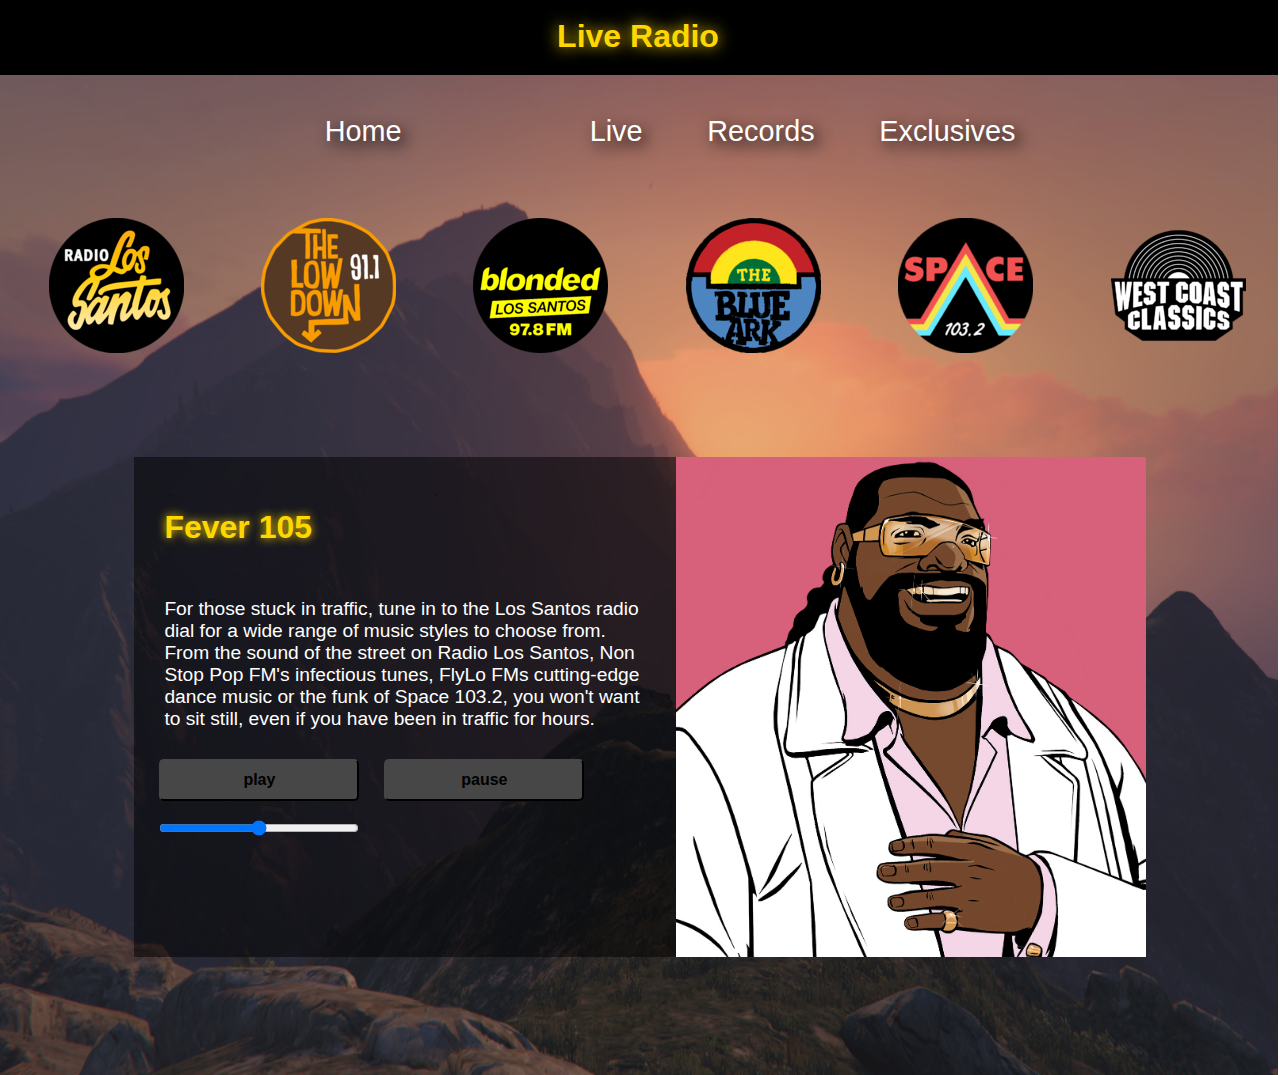
==== index.html @ 5e45e8ed "first version" ====
<!DOCTYPE html>
<html lang="en">
<head>
    <meta charset="UTF-8">
    <title>Live Radio</title>
    <link rel="stylesheet" href="style.css">
</head>
<body>
    <h1 class="heading">Live Radio</h1>
        <img class="headimg" src="img/Screenshot-Original-20.png">
    <div class="head">
        <a href="#" class="nav">Home</a>
        <a href="#" class="nav"></a>stations</a>
        <a href="#" class="nav">Live</a>
        <a href="#" class="nav">Records</a>
        <a href="#" class="nav">Exclusives</a>
    </div>
    <div class="main">
    <div class="cell">
        <img src="img/Radio-Los-Santos-V.png">
    </div>
    <div class="cel">
        <img src="img/The-lowdown-official.png">
    </div>
    <div class="cell">
        <img src="img/BlondedLosSantos-GTAV-OfficialLogoColoured.png">
    </div>
    <div class="cell">
        <img src="img/The-blue-ark-official.png">
    </div>
    <div class="cell">
        <img src="img/Space.png"> 
    </div>
    <div class="cell">
        <img src="img/West-coast-classics.png">
    </div> 
    </div>
    <div class="radio-information">
    <div class = "pannel-left">
        <h3 class = "heading-info">Fever 105</h3><p class = "typo-body">For those stuck in traffic, tune in to the Los Santos radio dial for a wide range of music styles to choose from. From the sound of the street on Radio Los Santos, Non Stop Pop FM's infectious tunes, FlyLo FMs cutting-edge dance music or the funk of Space 103.2, you won't want to sit still, even if you have been in traffic for hours.</p>

        <audio controls src="http://209.133.216.3:7058/;stream.mp3" class = "staticAudio">
        </audio>
        <button class = "btn-primary" onclick="audioplay()">play</button>
        <button class = "btn-primary" onclick="pauseAudio()">pause</button>
        <input type="range" class="slider">
    </div>
    <div class = "pannel-right">
        <img src = "img/ladykiller.png" id = "poster-105">
    </div>
    </div>
</body>
    <script src="script.js"></script>
</html>
---- style.css ----
.heading {

    font-family: sans-serif;
    align-content: center;
    text-align: center;
    background-color: black;
    padding-top: 20px;
    padding-bottom: 40px;
    color: gold;
    margin-bottom: 0;
    width: 100vw;
    height: auto;
    position: relative;
    margin: -10px;
    text-shadow: 0px 0px 5px gold;
}
.heading:hover {
    text-shadow: 0px 0px 15px gold;
    cursor: pointer;
}
.head {
    font-size: 1.2em;
    text-decoration: none;
    text-align: center;
}

.nav {
    padding-left: 60px;
    font-family: sans-serif;
    text-decoration: none;
    color: black;
    font-size: 1.5em;
    display: inline-block;    
    position: relative;
    top: 30px;
    color: white;
    text-shadow: 5px 5px 15px black;
}

.nav:hover  {
    color: gold;
    text-shadow: 5px 5px 5px black;
    
}

.main {
    margin-top: 100px;
    display: grid;
    grid-template-columns: 16.6% 16.6% 16.6% 16.6% 16.6% 16.6%;
    position: relative;
    left: 3%;
    width: 100vw;
    margin-right: 0;
    padding-right: 0;
    justify-content: center;
}

.cell {
    cursor: pointer;
    margin-right: 100px;
    padding-right: 0;
}

.headimg {
    position: absolute;
    height: 1000px;
    padding: 0;
    width: 100vw;
    margin: -10px;
}

.pannel-left {
    position: relative;
    background-color: rgba(0, 0, 0, 0.5);
    height: 500px;
    top: 100px;
    margin-bottom: 100px;
    
}
.heading-info {
    color: gold;
    font-family: sans-serif;
    font-size: 2em;
    font-weight: bold;
    padding: 20px 30px 0 30px;
    text-shadow: 0px 0px 10px gold;

}

.pannel-right {
    position: relative;

}
.radio-information {
    grid-template-columns: 5fr 1fr;
    display: grid;
    width: 80%;
    margin-left: 10%;
}
#poster-105 {
    height: 500px;
    top: 100px;
    position: relative;

}
.typo-body {
    color: white;
    font-size: 1.2em;
    padding-top: 40px;
    padding: 20px 30px 0 30px;
    font-family: sans-serif;
}
.player {
    position: fixed;
    width: 99%;
    bottom: 0px;
}

.btn {
    position: relative;
}
.btn-primary {
    width: 200px;
    padding: 10px;
    font-family: -apple-system, BlinkMacSystemFont, 'Segoe UI', Roboto, Oxygen, Ubuntu, Cantarell, 'Open Sans', 'Helvetica Neue', sans-serif;
    font-weight: bold;
    border-color: rgb(71, 71, 71);
    border-radius: 5px;
    outline: none;
    float: left;
    margin-left: 25px;
    margin-top: 10px;
    font-size: 1em;
    background-color: rgb(71, 71, 71);
}

.btn-primary:focus {
    color: gold;
    text-shadow: 0px 0px 10px gold;
}
.staticAudio {
width: auto;
position: relative;
    outline: none;
    top: 80px;
    float: left;
}

.slider {
    width: 200px;
    height: 50px;
    margin-left: 25px;
}
@media (min-width: 500px) and (max-width: 700px) {
    .main {
        grid-template-columns: 1fr 1fr;
        margin: 40px;
        justify-content: space-around;
        margin-top: 70px;
    }

    .player {
        width: 98%;
    }
    
    .heading-info {
        text-align: center;
        margin: 0;
    }
    .cell {
        margin: 10px;
    }
    .radio-information {
        margin: 0px; 
        width: 75vh;
        padding-right: 0;
        height: 50px; 
        position: relative;
        bottom: 100px;
        height: 150px;
    }
    .pannel-right {
        display: none;
    }
    
    .pannel-left {
        height: 400px;
    }

    .typo-body {
        margin-top: 0;
    }
}

@media (min-width: 700px) and (max-width: 1000px) {
    .main {
        grid-template-columns: 1fr 1fr 1fr;
        justify-content: space-around;
    }
    .cell {
        margin: 10px;
    }
    .radio-information {
        grid-template-columns: 5fr 1fr;
        display: grid;
        margin: 0 0 0 0; 
        width: 100%;
        position: relative;
        bottom: 60px;
    }


}
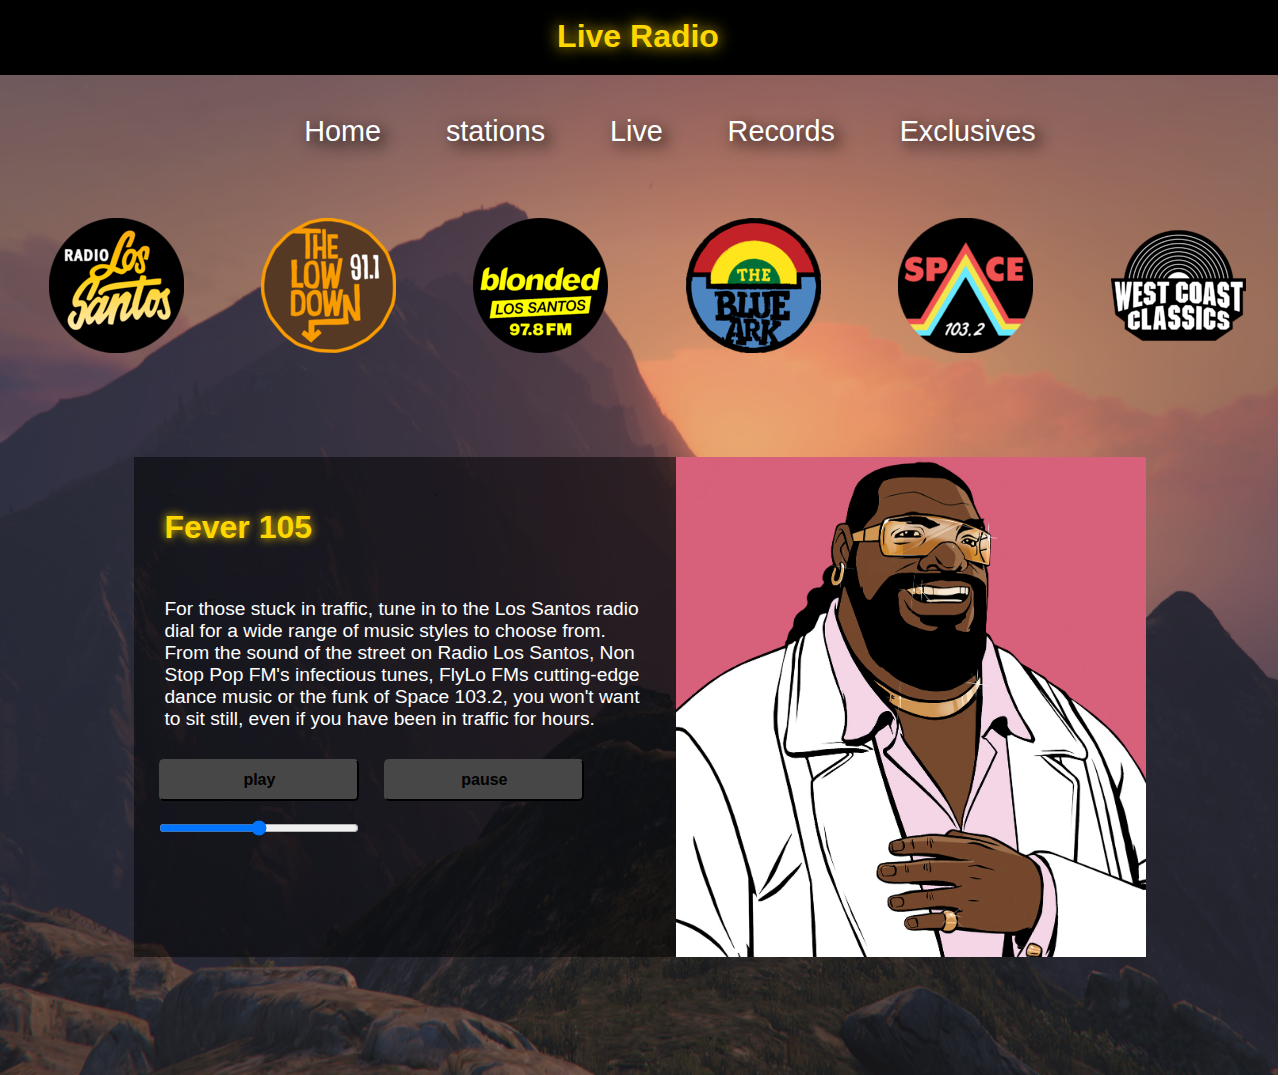
==== commit 6b57e6e6: "fixed nav bug and changed css responsiveness" ====
--- a/index.html
+++ b/index.html
@@ -10,7 +10,7 @@
         <img class="headimg" src="img/Screenshot-Original-20.png">
     <div class="head">
         <a href="#" class="nav">Home</a>
-        <a href="#" class="nav"></a>stations</a>
+        <a href="#" class="nav">stations</a>
         <a href="#" class="nav">Live</a>
         <a href="#" class="nav">Records</a>
         <a href="#" class="nav">Exclusives</a>
--- a/style.css
+++ b/style.css
@@ -152,6 +152,15 @@
     margin-left: 25px;
 }
 @media (min-width: 500px) and (max-width: 700px) {
+    .pannel-right {
+        display: none;
+    }
+
+    .pannel-left {
+        width: 100vw;
+    }
+}
+@media (min-width: 500px) and (max-width: 1000px) {
     .main {
         grid-template-columns: 1fr 1fr;
         margin: 40px;
@@ -172,16 +181,13 @@
     }
     .radio-information {
         margin: 0px; 
-        width: 75vh;
+        width: 100vw;
         padding-right: 0;
         height: 50px; 
         position: relative;
         bottom: 100px;
         height: 150px;
     }
-    .pannel-right {
-        display: none;
-    }
     
     .pannel-left {
         height: 400px;
@@ -190,9 +196,13 @@
     .typo-body {
         margin-top: 0;
     }
-}
-
-@media (min-width: 700px) and (max-width: 1000px) {
+
+    .btn-primary {
+        width: 150px;
+    }
+}
+
+@media (min-width: 1000px) and (max-width: 1000px) {
     .main {
         grid-template-columns: 1fr 1fr 1fr;
         justify-content: space-around;
@@ -208,6 +218,8 @@
         position: relative;
         bottom: 60px;
     }
-
+    .btn-primary {
+        width: 50px;
+    }
 
 }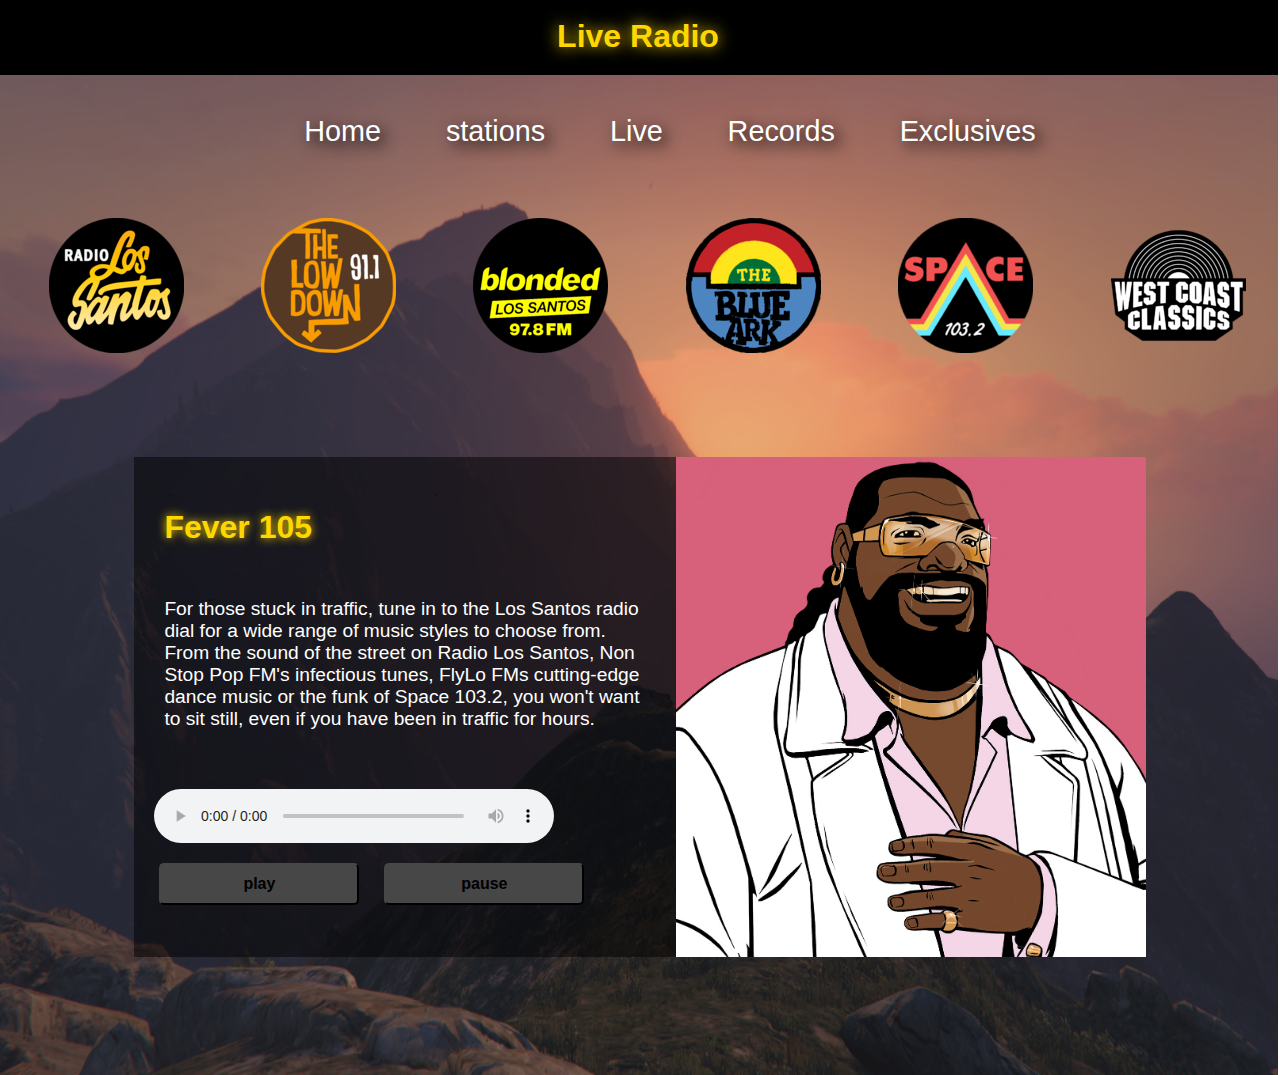
==== commit d66665b4: "added a new coming soon page and updated the app" ====
--- a/index.html
+++ b/index.html
@@ -9,11 +9,11 @@
     <h1 class="heading">Live Radio</h1>
         <img class="headimg" src="img/Screenshot-Original-20.png">
     <div class="head">
-        <a href="#" class="nav">Home</a>
-        <a href="#" class="nav">stations</a>
-        <a href="#" class="nav">Live</a>
-        <a href="#" class="nav">Records</a>
-        <a href="#" class="nav">Exclusives</a>
+        <a href="radio1.html" class="nav">Home</a>
+        <a href="radio1.html" class="nav">stations</a>
+        <a href="radio1.html" class="nav">Live</a>
+        <a href="radio1.html" class="nav">Records</a>
+        <a href="radio1.html" class="nav">Exclusives</a>
     </div>
     <div class="main">
     <div class="cell">
@@ -43,7 +43,6 @@
         </audio>
         <button class = "btn-primary" onclick="audioplay()">play</button>
         <button class = "btn-primary" onclick="pauseAudio()">pause</button>
-        <input type="range" class="slider">
     </div>
     <div class = "pannel-right">
         <img src = "img/ladykiller.png" id = "poster-105">
--- a/style.css
+++ b/style.css
@@ -129,7 +129,7 @@
     outline: none;
     float: left;
     margin-left: 25px;
-    margin-top: 10px;
+    margin-top: 60px;
     font-size: 1em;
     background-color: rgb(71, 71, 71);
 }
@@ -139,11 +139,12 @@
     text-shadow: 0px 0px 10px gold;
 }
 .staticAudio {
-width: auto;
+width: 400px;
 position: relative;
     outline: none;
-    top: 80px;
     float: left;
+    margin-left: 20px;
+    top: 40px;
 }
 
 .slider {
